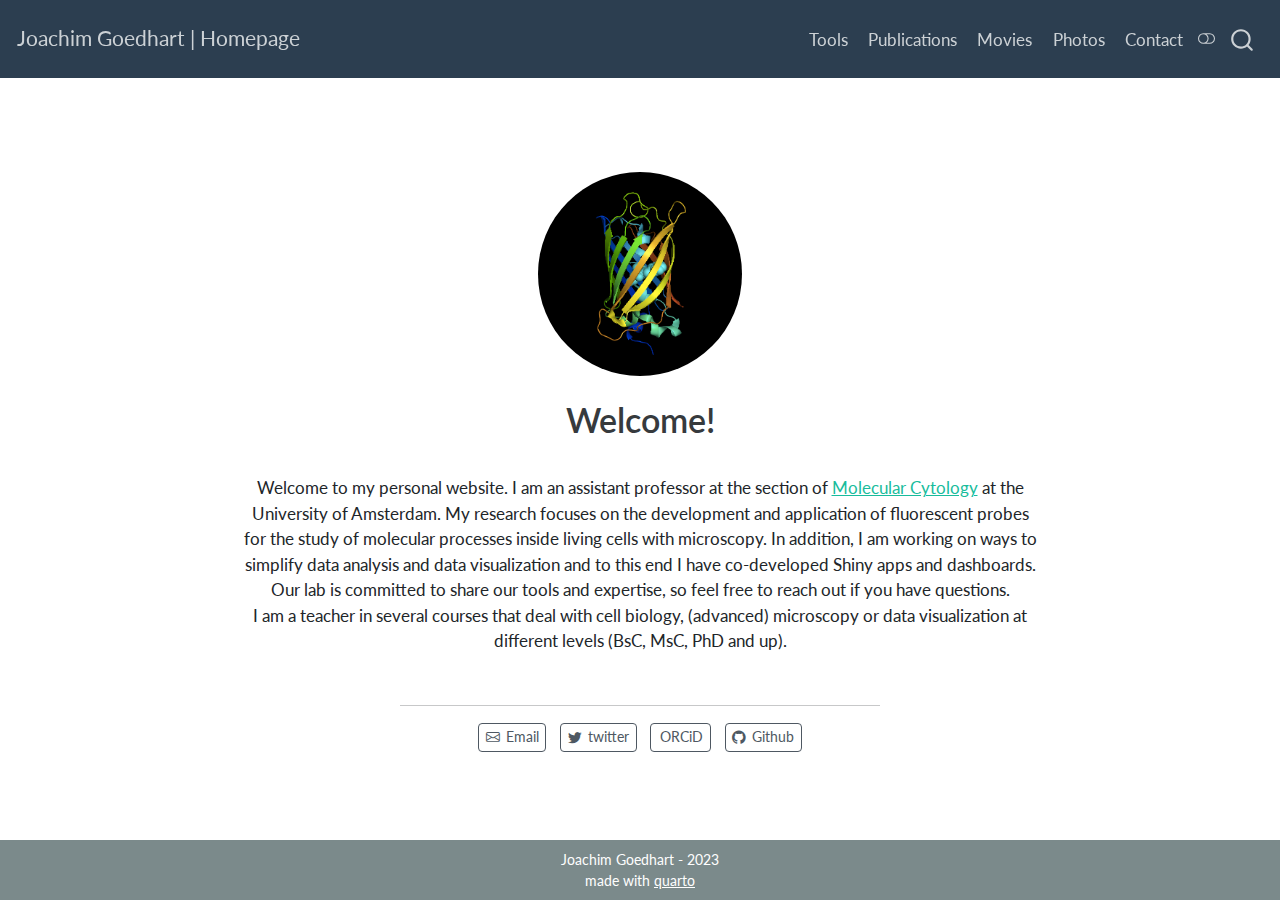
==== docs/index.html @ a5c911e8 "initial commit" ====
<!DOCTYPE html>
<html xmlns="http://www.w3.org/1999/xhtml" lang="en" xml:lang="en"><head>

<meta charset="utf-8">
<meta name="generator" content="quarto-1.3.353">

<meta name="viewport" content="width=device-width, initial-scale=1.0, user-scalable=yes">


<title>Joachim Goedhart | Homepage - Welcome!</title>
<style>
code{white-space: pre-wrap;}
span.smallcaps{font-variant: small-caps;}
div.columns{display: flex; gap: min(4vw, 1.5em);}
div.column{flex: auto; overflow-x: auto;}
div.hanging-indent{margin-left: 1.5em; text-indent: -1.5em;}
ul.task-list{list-style: none;}
ul.task-list li input[type="checkbox"] {
  width: 0.8em;
  margin: 0 0.8em 0.2em -1em; /* quarto-specific, see https://github.com/quarto-dev/quarto-cli/issues/4556 */ 
  vertical-align: middle;
}
</style>


<script src="site_libs/quarto-nav/quarto-nav.js"></script>
<script src="site_libs/quarto-nav/headroom.min.js"></script>
<script src="site_libs/clipboard/clipboard.min.js"></script>
<script src="site_libs/quarto-search/autocomplete.umd.js"></script>
<script src="site_libs/quarto-search/fuse.min.js"></script>
<script src="site_libs/quarto-search/quarto-search.js"></script>
<meta name="quarto:offset" content="./">
<script src="site_libs/quarto-html/quarto.js"></script>
<script src="site_libs/quarto-html/popper.min.js"></script>
<script src="site_libs/quarto-html/tippy.umd.min.js"></script>
<link href="site_libs/quarto-html/tippy.css" rel="stylesheet">
<link href="site_libs/quarto-html/quarto-syntax-highlighting.css" rel="stylesheet" class="quarto-color-scheme" id="quarto-text-highlighting-styles">
<link href="site_libs/quarto-html/quarto-syntax-highlighting-dark.css" rel="prefetch" class="quarto-color-scheme quarto-color-alternate" id="quarto-text-highlighting-styles">
<script src="site_libs/bootstrap/bootstrap.min.js"></script>
<link href="site_libs/bootstrap/bootstrap-icons.css" rel="stylesheet">
<link href="site_libs/bootstrap/bootstrap.min.css" rel="stylesheet" class="quarto-color-scheme" id="quarto-bootstrap" data-mode="light">
<link href="site_libs/bootstrap/bootstrap-dark.min.css" rel="prefetch" class="quarto-color-scheme quarto-color-alternate" id="quarto-bootstrap" data-mode="dark">
<script id="quarto-search-options" type="application/json">{
  "location": "navbar",
  "copy-button": false,
  "collapse-after": 3,
  "panel-placement": "end",
  "type": "overlay",
  "limit": 20,
  "language": {
    "search-no-results-text": "No results",
    "search-matching-documents-text": "matching documents",
    "search-copy-link-title": "Copy link to search",
    "search-hide-matches-text": "Hide additional matches",
    "search-more-match-text": "more match in this document",
    "search-more-matches-text": "more matches in this document",
    "search-clear-button-title": "Clear",
    "search-detached-cancel-button-title": "Cancel",
    "search-submit-button-title": "Submit"
  }
}</script>


<meta name="twitter:title" content="Joachim Goedhart | Homepage - Welcome!">
<meta name="twitter:description" content="">
<meta name="twitter:image" content="mTq2-Chainbows.png">
<meta name="twitter:creator" content="@joachimgoedhart">
<meta name="twitter:site" content="@joachimgoedhart">
<meta name="twitter:card" content="summary_large_image">
</head>

<body class="nav-fixed fullcontent">

<div id="quarto-search-results"></div>
  <header id="quarto-header" class="headroom fixed-top">
    <nav class="navbar navbar-expand-lg navbar-dark ">
      <div class="navbar-container container-fluid">
      <div class="navbar-brand-container">
    <a class="navbar-brand" href="./index.html">
    <span class="navbar-title">Joachim Goedhart | Homepage</span>
    </a>
  </div>
            <div id="quarto-search" class="" title="Search"></div>
          <button class="navbar-toggler" type="button" data-bs-toggle="collapse" data-bs-target="#navbarCollapse" aria-controls="navbarCollapse" aria-expanded="false" aria-label="Toggle navigation" onclick="if (window.quartoToggleHeadroom) { window.quartoToggleHeadroom(); }">
  <span class="navbar-toggler-icon"></span>
</button>
          <div class="collapse navbar-collapse" id="navbarCollapse">
            <ul class="navbar-nav navbar-nav-scroll ms-auto">
  <li class="nav-item">
    <a class="nav-link" href="./tools.html" rel="" target="">
 <span class="menu-text">Tools</span></a>
  </li>  
  <li class="nav-item">
    <a class="nav-link" href="./publications.html" rel="" target="">
 <span class="menu-text">Publications</span></a>
  </li>  
  <li class="nav-item">
    <a class="nav-link" href="./movies.html" rel="" target="">
 <span class="menu-text">Movies</span></a>
  </li>  
  <li class="nav-item">
    <a class="nav-link" href="./photos.html" rel="" target="">
 <span class="menu-text">Photos</span></a>
  </li>  
  <li class="nav-item">
    <a class="nav-link" href="./contact.html" rel="" target="">
 <span class="menu-text">Contact</span></a>
  </li>  
</ul>
            <div class="quarto-navbar-tools">
  <a href="" class="quarto-color-scheme-toggle quarto-navigation-tool  px-1" onclick="window.quartoToggleColorScheme(); return false;" title="Toggle dark mode"><i class="bi"></i></a>
</div>
          </div> <!-- /navcollapse -->
      </div> <!-- /container-fluid -->
    </nav>
</header>
<!-- content -->
<div id="quarto-content" class="quarto-container page-columns page-rows-contents page-layout-article page-navbar">
<!-- sidebar -->
<!-- margin-sidebar -->
    
<!-- main -->
<div class="quarto-about-jolla">
  <img src="mTq2-Chainbows.png" class="about-image
  round " style="height: 12em; width: 12em;">
 <header id="title-block-header" class="quarto-title-block default">
<div class="quarto-title">
<h1 class="title">Welcome!</h1>
</div>
<div class="quarto-title-meta">
  </div>
</header><main class="content" id="quarto-document-content">
<p>Welcome to my personal website. I am an assistant professor at the section of <a href="http://www.molcyto.nl/">Molecular Cytology</a> at the University of Amsterdam. My research focuses on the development and application of fluorescent probes for the study of molecular processes inside living cells with microscopy. In addition, I am working on ways to simplify data analysis and data visualization and to this end I have co-developed Shiny apps and dashboards. Our lab is committed to share our tools and expertise, so feel free to reach out if you have questions. <br> I am a teacher in several courses that deal with cell biology, (advanced) microscopy or data visualization at different levels (BsC, MsC, PhD and up).</p>


</main> 
  <hr class="about-sep">
   <div class="about-links">
  <a href="mailto:j.goedhart@uva.nl" class="about-link" rel="" target="">
    <i class="bi bi-envelope"></i>
     <span class="about-link-text">Email</span>
  </a>
  <a href="https://www.twitter.com/joachimgoedhart" class="about-link" rel="" target="">
    <i class="bi bi-twitter"></i>
     <span class="about-link-text">twitter</span>
  </a>
  <a href="/orcid.org/0000-0002-0630-3825" class="about-link" rel="" target="">
    <i class="bi bi-orcid"></i>
     <span class="about-link-text">ORCiD</span>
  </a>
  <a href="https://github.com/JoachimGoedhart" class="about-link" rel="" target="">
    <i class="bi bi-github"></i>
     <span class="about-link-text">Github</span>
  </a>
</div>
</div>
 <!-- /main -->
<script id="quarto-html-after-body" type="application/javascript">
window.document.addEventListener("DOMContentLoaded", function (event) {
  const toggleBodyColorMode = (bsSheetEl) => {
    const mode = bsSheetEl.getAttribute("data-mode");
    const bodyEl = window.document.querySelector("body");
    if (mode === "dark") {
      bodyEl.classList.add("quarto-dark");
      bodyEl.classList.remove("quarto-light");
    } else {
      bodyEl.classList.add("quarto-light");
      bodyEl.classList.remove("quarto-dark");
    }
  }
  const toggleBodyColorPrimary = () => {
    const bsSheetEl = window.document.querySelector("link#quarto-bootstrap");
    if (bsSheetEl) {
      toggleBodyColorMode(bsSheetEl);
    }
  }
  toggleBodyColorPrimary();  
  const disableStylesheet = (stylesheets) => {
    for (let i=0; i < stylesheets.length; i++) {
      const stylesheet = stylesheets[i];
      stylesheet.rel = 'prefetch';
    }
  }
  const enableStylesheet = (stylesheets) => {
    for (let i=0; i < stylesheets.length; i++) {
      const stylesheet = stylesheets[i];
      stylesheet.rel = 'stylesheet';
    }
  }
  const manageTransitions = (selector, allowTransitions) => {
    const els = window.document.querySelectorAll(selector);
    for (let i=0; i < els.length; i++) {
      const el = els[i];
      if (allowTransitions) {
        el.classList.remove('notransition');
      } else {
        el.classList.add('notransition');
      }
    }
  }
  const toggleColorMode = (alternate) => {
    // Switch the stylesheets
    const alternateStylesheets = window.document.querySelectorAll('link.quarto-color-scheme.quarto-color-alternate');
    manageTransitions('#quarto-margin-sidebar .nav-link', false);
    if (alternate) {
      enableStylesheet(alternateStylesheets);
      for (const sheetNode of alternateStylesheets) {
        if (sheetNode.id === "quarto-bootstrap") {
          toggleBodyColorMode(sheetNode);
        }
      }
    } else {
      disableStylesheet(alternateStylesheets);
      toggleBodyColorPrimary();
    }
    manageTransitions('#quarto-margin-sidebar .nav-link', true);
    // Switch the toggles
    const toggles = window.document.querySelectorAll('.quarto-color-scheme-toggle');
    for (let i=0; i < toggles.length; i++) {
      const toggle = toggles[i];
      if (toggle) {
        if (alternate) {
          toggle.classList.add("alternate");     
        } else {
          toggle.classList.remove("alternate");
        }
      }
    }
    // Hack to workaround the fact that safari doesn't
    // properly recolor the scrollbar when toggling (#1455)
    if (navigator.userAgent.indexOf('Safari') > 0 && navigator.userAgent.indexOf('Chrome') == -1) {
      manageTransitions("body", false);
      window.scrollTo(0, 1);
      setTimeout(() => {
        window.scrollTo(0, 0);
        manageTransitions("body", true);
      }, 40);  
    }
  }
  const isFileUrl = () => { 
    return window.location.protocol === 'file:';
  }
  const hasAlternateSentinel = () => {  
    let styleSentinel = getColorSchemeSentinel();
    if (styleSentinel !== null) {
      return styleSentinel === "alternate";
    } else {
      return false;
    }
  }
  const setStyleSentinel = (alternate) => {
    const value = alternate ? "alternate" : "default";
    if (!isFileUrl()) {
      window.localStorage.setItem("quarto-color-scheme", value);
    } else {
      localAlternateSentinel = value;
    }
  }
  const getColorSchemeSentinel = () => {
    if (!isFileUrl()) {
      const storageValue = window.localStorage.getItem("quarto-color-scheme");
      return storageValue != null ? storageValue : localAlternateSentinel;
    } else {
      return localAlternateSentinel;
    }
  }
  let localAlternateSentinel = 'default';
  // Dark / light mode switch
  window.quartoToggleColorScheme = () => {
    // Read the current dark / light value 
    let toAlternate = !hasAlternateSentinel();
    toggleColorMode(toAlternate);
    setStyleSentinel(toAlternate);
  };
  // Ensure there is a toggle, if there isn't float one in the top right
  if (window.document.querySelector('.quarto-color-scheme-toggle') === null) {
    const a = window.document.createElement('a');
    a.classList.add('top-right');
    a.classList.add('quarto-color-scheme-toggle');
    a.href = "";
    a.onclick = function() { try { window.quartoToggleColorScheme(); } catch {} return false; };
    const i = window.document.createElement("i");
    i.classList.add('bi');
    a.appendChild(i);
    window.document.body.appendChild(a);
  }
  // Switch to dark mode if need be
  if (hasAlternateSentinel()) {
    toggleColorMode(true);
  } else {
    toggleColorMode(false);
  }
  const isCodeAnnotation = (el) => {
    for (const clz of el.classList) {
      if (clz.startsWith('code-annotation-')) {                     
        return true;
      }
    }
    return false;
  }
  const clipboard = new window.ClipboardJS('.code-copy-button', {
    text: function(trigger) {
      const codeEl = trigger.previousElementSibling.cloneNode(true);
      for (const childEl of codeEl.children) {
        if (isCodeAnnotation(childEl)) {
          childEl.remove();
        }
      }
      return codeEl.innerText;
    }
  });
  clipboard.on('success', function(e) {
    // button target
    const button = e.trigger;
    // don't keep focus
    button.blur();
    // flash "checked"
    button.classList.add('code-copy-button-checked');
    var currentTitle = button.getAttribute("title");
    button.setAttribute("title", "Copied!");
    let tooltip;
    if (window.bootstrap) {
      button.setAttribute("data-bs-toggle", "tooltip");
      button.setAttribute("data-bs-placement", "left");
      button.setAttribute("data-bs-title", "Copied!");
      tooltip = new bootstrap.Tooltip(button, 
        { trigger: "manual", 
          customClass: "code-copy-button-tooltip",
          offset: [0, -8]});
      tooltip.show();    
    }
    setTimeout(function() {
      if (tooltip) {
        tooltip.hide();
        button.removeAttribute("data-bs-title");
        button.removeAttribute("data-bs-toggle");
        button.removeAttribute("data-bs-placement");
      }
      button.setAttribute("title", currentTitle);
      button.classList.remove('code-copy-button-checked');
    }, 1000);
    // clear code selection
    e.clearSelection();
  });
  function tippyHover(el, contentFn) {
    const config = {
      allowHTML: true,
      content: contentFn,
      maxWidth: 500,
      delay: 100,
      arrow: false,
      appendTo: function(el) {
          return el.parentElement;
      },
      interactive: true,
      interactiveBorder: 10,
      theme: 'quarto',
      placement: 'bottom-start'
    };
    window.tippy(el, config); 
  }
  const noterefs = window.document.querySelectorAll('a[role="doc-noteref"]');
  for (var i=0; i<noterefs.length; i++) {
    const ref = noterefs[i];
    tippyHover(ref, function() {
      // use id or data attribute instead here
      let href = ref.getAttribute('data-footnote-href') || ref.getAttribute('href');
      try { href = new URL(href).hash; } catch {}
      const id = href.replace(/^#\/?/, "");
      const note = window.document.getElementById(id);
      return note.innerHTML;
    });
  }
      let selectedAnnoteEl;
      const selectorForAnnotation = ( cell, annotation) => {
        let cellAttr = 'data-code-cell="' + cell + '"';
        let lineAttr = 'data-code-annotation="' +  annotation + '"';
        const selector = 'span[' + cellAttr + '][' + lineAttr + ']';
        return selector;
      }
      const selectCodeLines = (annoteEl) => {
        const doc = window.document;
        const targetCell = annoteEl.getAttribute("data-target-cell");
        const targetAnnotation = annoteEl.getAttribute("data-target-annotation");
        const annoteSpan = window.document.querySelector(selectorForAnnotation(targetCell, targetAnnotation));
        const lines = annoteSpan.getAttribute("data-code-lines").split(",");
        const lineIds = lines.map((line) => {
          return targetCell + "-" + line;
        })
        let top = null;
        let height = null;
        let parent = null;
        if (lineIds.length > 0) {
            //compute the position of the single el (top and bottom and make a div)
            const el = window.document.getElementById(lineIds[0]);
            top = el.offsetTop;
            height = el.offsetHeight;
            parent = el.parentElement.parentElement;
          if (lineIds.length > 1) {
            const lastEl = window.document.getElementById(lineIds[lineIds.length - 1]);
            const bottom = lastEl.offsetTop + lastEl.offsetHeight;
            height = bottom - top;
          }
          if (top !== null && height !== null && parent !== null) {
            // cook up a div (if necessary) and position it 
            let div = window.document.getElementById("code-annotation-line-highlight");
            if (div === null) {
              div = window.document.createElement("div");
              div.setAttribute("id", "code-annotation-line-highlight");
              div.style.position = 'absolute';
              parent.appendChild(div);
            }
            div.style.top = top - 2 + "px";
            div.style.height = height + 4 + "px";
            let gutterDiv = window.document.getElementById("code-annotation-line-highlight-gutter");
            if (gutterDiv === null) {
              gutterDiv = window.document.createElement("div");
              gutterDiv.setAttribute("id", "code-annotation-line-highlight-gutter");
              gutterDiv.style.position = 'absolute';
              const codeCell = window.document.getElementById(targetCell);
              const gutter = codeCell.querySelector('.code-annotation-gutter');
              gutter.appendChild(gutterDiv);
            }
            gutterDiv.style.top = top - 2 + "px";
            gutterDiv.style.height = height + 4 + "px";
          }
          selectedAnnoteEl = annoteEl;
        }
      };
      const unselectCodeLines = () => {
        const elementsIds = ["code-annotation-line-highlight", "code-annotation-line-highlight-gutter"];
        elementsIds.forEach((elId) => {
          const div = window.document.getElementById(elId);
          if (div) {
            div.remove();
          }
        });
        selectedAnnoteEl = undefined;
      };
      // Attach click handler to the DT
      const annoteDls = window.document.querySelectorAll('dt[data-target-cell]');
      for (const annoteDlNode of annoteDls) {
        annoteDlNode.addEventListener('click', (event) => {
          const clickedEl = event.target;
          if (clickedEl !== selectedAnnoteEl) {
            unselectCodeLines();
            const activeEl = window.document.querySelector('dt[data-target-cell].code-annotation-active');
            if (activeEl) {
              activeEl.classList.remove('code-annotation-active');
            }
            selectCodeLines(clickedEl);
            clickedEl.classList.add('code-annotation-active');
          } else {
            // Unselect the line
            unselectCodeLines();
            clickedEl.classList.remove('code-annotation-active');
          }
        });
      }
  const findCites = (el) => {
    const parentEl = el.parentElement;
    if (parentEl) {
      const cites = parentEl.dataset.cites;
      if (cites) {
        return {
          el,
          cites: cites.split(' ')
        };
      } else {
        return findCites(el.parentElement)
      }
    } else {
      return undefined;
    }
  };
  var bibliorefs = window.document.querySelectorAll('a[role="doc-biblioref"]');
  for (var i=0; i<bibliorefs.length; i++) {
    const ref = bibliorefs[i];
    const citeInfo = findCites(ref);
    if (citeInfo) {
      tippyHover(citeInfo.el, function() {
        var popup = window.document.createElement('div');
        citeInfo.cites.forEach(function(cite) {
          var citeDiv = window.document.createElement('div');
          citeDiv.classList.add('hanging-indent');
          citeDiv.classList.add('csl-entry');
          var biblioDiv = window.document.getElementById('ref-' + cite);
          if (biblioDiv) {
            citeDiv.innerHTML = biblioDiv.innerHTML;
          }
          popup.appendChild(citeDiv);
        });
        return popup.innerHTML;
      });
    }
  }
});
</script>
</div> <!-- /content -->
<footer class="footer">
  <div class="nav-footer">
    <div class="nav-footer-left">
      &nbsp;
    </div>   
    <div class="nav-footer-center">Joachim Goedhart - 2023<br>made with <a href="https://quarto.org">quarto</a></div>
    <div class="nav-footer-right">
      &nbsp;
    </div>
  </div>
</footer>



</body></html>
---- docs/site_libs/quarto-html/tippy.css ----
.tippy-box[data-animation=fade][data-state=hidden]{opacity:0}[data-tippy-root]{max-width:calc(100vw - 10px)}.tippy-box{position:relative;background-color:#333;color:#fff;border-radius:4px;font-size:14px;line-height:1.4;white-space:normal;outline:0;transition-property:transform,visibility,opacity}.tippy-box[data-placement^=top]>.tippy-arrow{bottom:0}.tippy-box[data-placement^=top]>.tippy-arrow:before{bottom:-7px;left:0;border-width:8px 8px 0;border-top-color:initial;transform-origin:center top}.tippy-box[data-placement^=bottom]>.tippy-arrow{top:0}.tippy-box[data-placement^=bottom]>.tippy-arrow:before{top:-7px;left:0;border-width:0 8px 8px;border-bottom-color:initial;transform-origin:center bottom}.tippy-box[data-placement^=left]>.tippy-arrow{right:0}.tippy-box[data-placement^=left]>.tippy-arrow:before{border-width:8px 0 8px 8px;border-left-color:initial;right:-7px;transform-origin:center left}.tippy-box[data-placement^=right]>.tippy-arrow{left:0}.tippy-box[data-placement^=right]>.tippy-arrow:before{left:-7px;border-width:8px 8px 8px 0;border-right-color:initial;transform-origin:center right}.tippy-box[data-inertia][data-state=visible]{transition-timing-function:cubic-bezier(.54,1.5,.38,1.11)}.tippy-arrow{width:16px;height:16px;color:#333}.tippy-arrow:before{content:"";position:absolute;border-color:transparent;border-style:solid}.tippy-content{position:relative;padding:5px 9px;z-index:1}
---- docs/site_libs/quarto-html/quarto-syntax-highlighting.css ----
/* quarto syntax highlight colors */
:root {
  --quarto-hl-ot-color: #003B4F;
  --quarto-hl-at-color: #657422;
  --quarto-hl-ss-color: #20794D;
  --quarto-hl-an-color: #5E5E5E;
  --quarto-hl-fu-color: #4758AB;
  --quarto-hl-st-color: #20794D;
  --quarto-hl-cf-color: #003B4F;
  --quarto-hl-op-color: #5E5E5E;
  --quarto-hl-er-color: #AD0000;
  --quarto-hl-bn-color: #AD0000;
  --quarto-hl-al-color: #AD0000;
  --quarto-hl-va-color: #111111;
  --quarto-hl-bu-color: inherit;
  --quarto-hl-ex-color: inherit;
  --quarto-hl-pp-color: #AD0000;
  --quarto-hl-in-color: #5E5E5E;
  --quarto-hl-vs-color: #20794D;
  --quarto-hl-wa-color: #5E5E5E;
  --quarto-hl-do-color: #5E5E5E;
  --quarto-hl-im-color: #00769E;
  --quarto-hl-ch-color: #20794D;
  --quarto-hl-dt-color: #AD0000;
  --quarto-hl-fl-color: #AD0000;
  --quarto-hl-co-color: #5E5E5E;
  --quarto-hl-cv-color: #5E5E5E;
  --quarto-hl-cn-color: #8f5902;
  --quarto-hl-sc-color: #5E5E5E;
  --quarto-hl-dv-color: #AD0000;
  --quarto-hl-kw-color: #003B4F;
}

/* other quarto variables */
:root {
  --quarto-font-monospace: SFMono-Regular, Menlo, Monaco, Consolas, "Liberation Mono", "Courier New", monospace;
}

pre > code.sourceCode > span {
  color: #003B4F;
}

code span {
  color: #003B4F;
}

code.sourceCode > span {
  color: #003B4F;
}

div.sourceCode,
div.sourceCode pre.sourceCode {
  color: #003B4F;
}

code span.ot {
  color: #003B4F;
  font-style: inherit;
}

code span.at {
  color: #657422;
  font-style: inherit;
}

code span.ss {
  color: #20794D;
  font-style: inherit;
}

code span.an {
  color: #5E5E5E;
  font-style: inherit;
}

code span.fu {
  color: #4758AB;
  font-style: inherit;
}

code span.st {
  color: #20794D;
  font-style: inherit;
}

code span.cf {
  color: #003B4F;
  font-style: inherit;
}

code span.op {
  color: #5E5E5E;
  font-style: inherit;
}

code span.er {
  color: #AD0000;
  font-style: inherit;
}

code span.bn {
  color: #AD0000;
  font-style: inherit;
}

code span.al {
  color: #AD0000;
  font-style: inherit;
}

code span.va {
  color: #111111;
  font-style: inherit;
}

code span.bu {
  font-style: inherit;
}

code span.ex {
  font-style: inherit;
}

code span.pp {
  color: #AD0000;
  font-style: inherit;
}

code span.in {
  color: #5E5E5E;
  font-style: inherit;
}

code span.vs {
  color: #20794D;
  font-style: inherit;
}

code span.wa {
  color: #5E5E5E;
  font-style: italic;
}

code span.do {
  color: #5E5E5E;
  font-style: italic;
}

code span.im {
  color: #00769E;
  font-style: inherit;
}

code span.ch {
  color: #20794D;
  font-style: inherit;
}

code span.dt {
  color: #AD0000;
  font-style: inherit;
}

code span.fl {
  color: #AD0000;
  font-style: inherit;
}

code span.co {
  color: #5E5E5E;
  font-style: inherit;
}

code span.cv {
  color: #5E5E5E;
  font-style: italic;
}

code span.cn {
  color: #8f5902;
  font-style: inherit;
}

code span.sc {
  color: #5E5E5E;
  font-style: inherit;
}

code span.dv {
  color: #AD0000;
  font-style: inherit;
}

code span.kw {
  color: #003B4F;
  font-style: inherit;
}

.prevent-inlining {
  content: "</";
}

/*# sourceMappingURL=debc5d5d77c3f9108843748ff7464032.css.map */
---- docs/site_libs/quarto-html/quarto-syntax-highlighting-dark.css ----
/* quarto syntax highlight colors */
:root {
  --quarto-hl-al-color: #f07178;
  --quarto-hl-an-color: #d4d0ab;
  --quarto-hl-at-color: #00e0e0;
  --quarto-hl-bn-color: #d4d0ab;
  --quarto-hl-bu-color: #abe338;
  --quarto-hl-ch-color: #abe338;
  --quarto-hl-co-color: #f8f8f2;
  --quarto-hl-cv-color: #ffd700;
  --quarto-hl-cn-color: #ffd700;
  --quarto-hl-cf-color: #ffa07a;
  --quarto-hl-dt-color: #ffa07a;
  --quarto-hl-dv-color: #d4d0ab;
  --quarto-hl-do-color: #f8f8f2;
  --quarto-hl-er-color: #f07178;
  --quarto-hl-ex-color: #00e0e0;
  --quarto-hl-fl-color: #d4d0ab;
  --quarto-hl-fu-color: #ffa07a;
  --quarto-hl-im-color: #abe338;
  --quarto-hl-in-color: #d4d0ab;
  --quarto-hl-kw-color: #ffa07a;
  --quarto-hl-op-color: #ffa07a;
  --quarto-hl-ot-color: #00e0e0;
  --quarto-hl-pp-color: #dcc6e0;
  --quarto-hl-re-color: #00e0e0;
  --quarto-hl-sc-color: #abe338;
  --quarto-hl-ss-color: #abe338;
  --quarto-hl-st-color: #abe338;
  --quarto-hl-va-color: #00e0e0;
  --quarto-hl-vs-color: #abe338;
  --quarto-hl-wa-color: #dcc6e0;
}

/* other quarto variables */
:root {
  --quarto-font-monospace: SFMono-Regular, Menlo, Monaco, Consolas, "Liberation Mono", "Courier New", monospace;
}

code span.al {
  background-color: #2a0f15;
  font-weight: bold;
  color: #f07178;
}

code span.an {
  color: #d4d0ab;
}

code span.at {
  color: #00e0e0;
}

code span.bn {
  color: #d4d0ab;
}

code span.bu {
  color: #abe338;
}

code span.ch {
  color: #abe338;
}

code span.co {
  font-style: italic;
  color: #f8f8f2;
}

code span.cv {
  color: #ffd700;
}

code span.cn {
  color: #ffd700;
}

code span.cf {
  font-weight: bold;
  color: #ffa07a;
}

code span.dt {
  color: #ffa07a;
}

code span.dv {
  color: #d4d0ab;
}

code span.do {
  color: #f8f8f2;
}

code span.er {
  color: #f07178;
  text-decoration: underline;
}

code span.ex {
  font-weight: bold;
  color: #00e0e0;
}

code span.fl {
  color: #d4d0ab;
}

code span.fu {
  color: #ffa07a;
}

code span.im {
  color: #abe338;
}

code span.in {
  color: #d4d0ab;
}

code span.kw {
  font-weight: bold;
  color: #ffa07a;
}

pre > code.sourceCode > span {
  color: #f8f8f2;
}

code span {
  color: #f8f8f2;
}

code.sourceCode > span {
  color: #f8f8f2;
}

div.sourceCode,
div.sourceCode pre.sourceCode {
  color: #f8f8f2;
}

code span.op {
  color: #ffa07a;
}

code span.ot {
  color: #00e0e0;
}

code span.pp {
  color: #dcc6e0;
}

code span.re {
  background-color: #f8f8f2;
  color: #00e0e0;
}

code span.sc {
  color: #abe338;
}

code span.ss {
  color: #abe338;
}

code span.st {
  color: #abe338;
}

code span.va {
  color: #00e0e0;
}

code span.vs {
  color: #abe338;
}

code span.wa {
  color: #dcc6e0;
}

.prevent-inlining {
  content: "</";
}

/*# sourceMappingURL=935a306eefa94366c21e1a970dddb765.css.map */
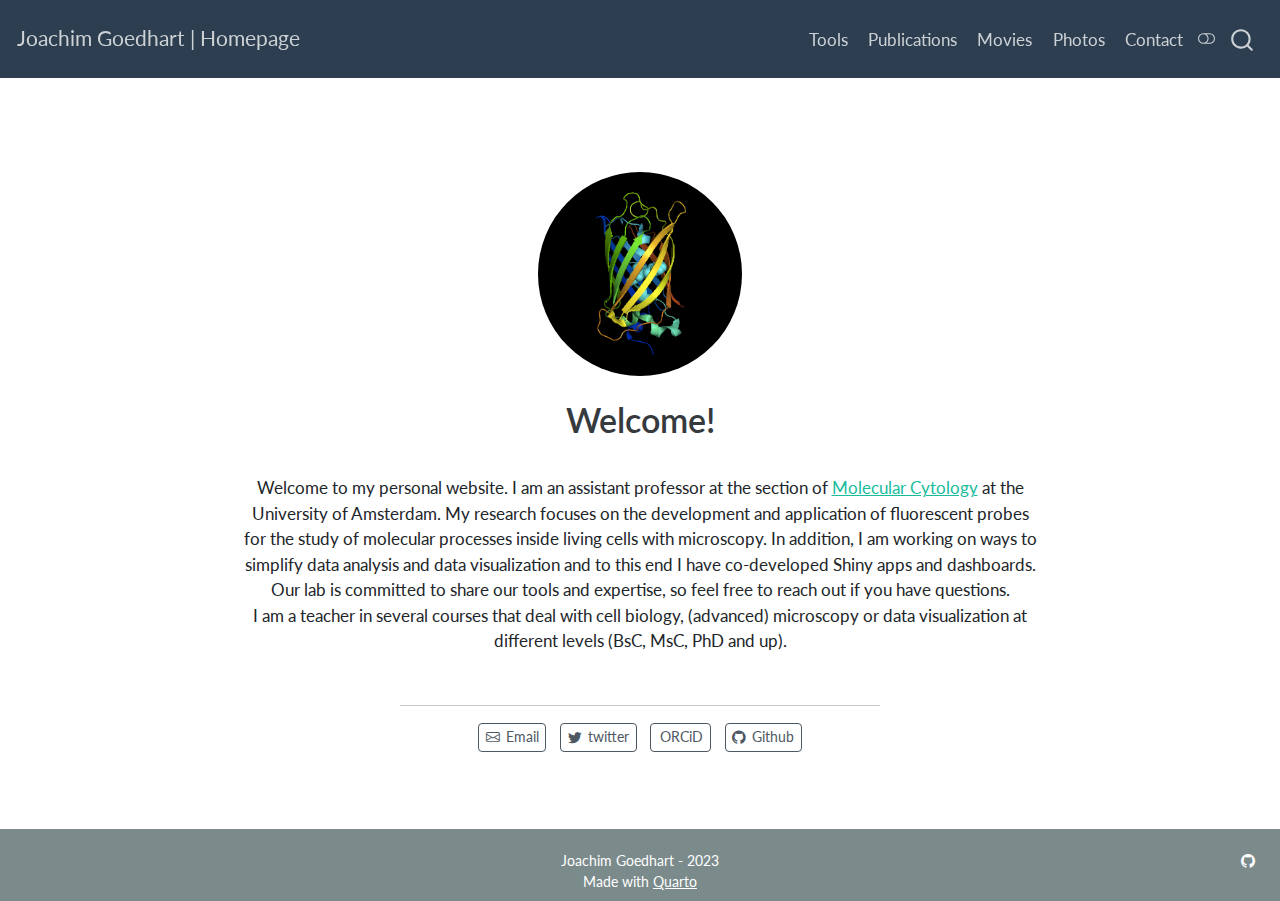
==== commit 5587230a: "added twitter card" ====
--- a/docs/index.html
+++ b/docs/index.html
@@ -30,6 +30,7 @@
 <script src="site_libs/quarto-search/fuse.min.js"></script>
 <script src="site_libs/quarto-search/quarto-search.js"></script>
 <meta name="quarto:offset" content="./">
+<link href="./mTq2-Chainbows.png" rel="icon" type="image/png">
 <script src="site_libs/quarto-html/quarto.js"></script>
 <script src="site_libs/quarto-html/popper.min.js"></script>
 <script src="site_libs/quarto-html/tippy.umd.min.js"></script>
@@ -61,11 +62,19 @@
 }</script>
 
 
+<meta property="og:title" content="Joachim Goedhart | Homepage - Welcome!">
+<meta property="og:description" content="">
+<meta property="og:image" content="https://joachimgoedhart.github.io/mTq2-Chainbows.png">
+<meta property="og:site-name" content="Joachim Goedhart | Homepage">
+<meta property="og:image:height" content="602">
+<meta property="og:image:width" content="561">
 <meta name="twitter:title" content="Joachim Goedhart | Homepage - Welcome!">
 <meta name="twitter:description" content="">
-<meta name="twitter:image" content="mTq2-Chainbows.png">
+<meta name="twitter:image" content="https://joachimgoedhart.github.io/mTq2-Chainbows.png">
 <meta name="twitter:creator" content="@joachimgoedhart">
 <meta name="twitter:site" content="@joachimgoedhart">
+<meta name="twitter:image-height" content="602">
+<meta name="twitter:image-width" content="561">
 <meta name="twitter:card" content="summary_large_image">
 </head>
 
@@ -502,9 +511,16 @@
     <div class="nav-footer-left">
       &nbsp;
     </div>   
-    <div class="nav-footer-center">Joachim Goedhart - 2023<br>made with <a href="https://quarto.org">quarto</a></div>
+    <div class="nav-footer-center">Joachim Goedhart - 2023<br>Made with <a href="https://quarto.org/docs/websites/">Quarto</a></div>
     <div class="nav-footer-right">
-      &nbsp;
+      <ul class="footer-items list-unstyled">
+    <li class="nav-item compact">
+    <a class="nav-link" href="https://github.com/JoachimGoedhart/JoachimGoedhart.github.io">
+      <i class="bi bi-github" role="img">
+</i> 
+    </a>
+  </li>  
+</ul>
     </div>
   </div>
 </footer>
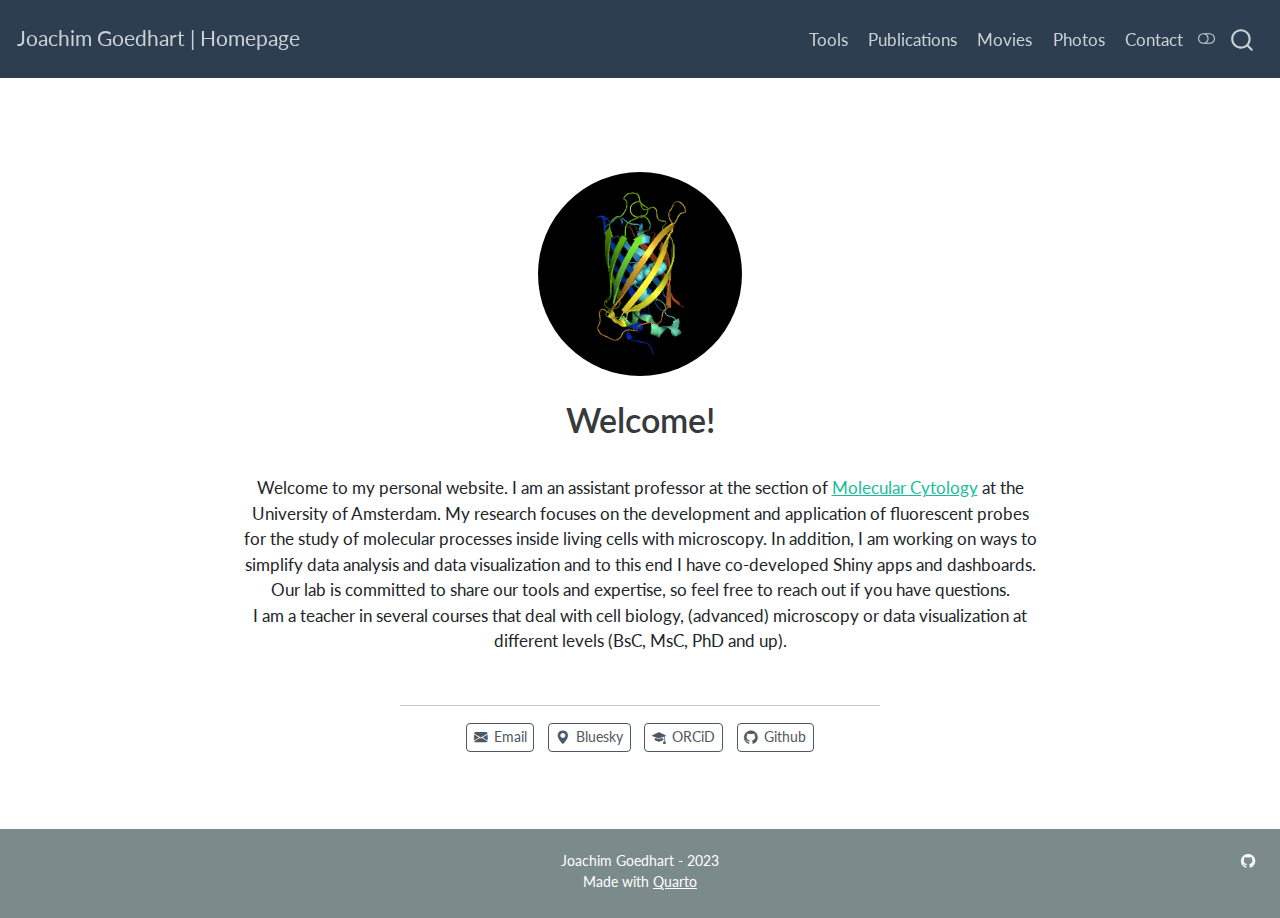
==== commit d25fb3b0: "Added Bluesky address" ====
--- a/docs/index.html
+++ b/docs/index.html
@@ -2,7 +2,7 @@
 <html xmlns="http://www.w3.org/1999/xhtml" lang="en" xml:lang="en"><head>
 
 <meta charset="utf-8">
-<meta name="generator" content="quarto-1.3.353">
+<meta name="generator" content="quarto-1.4.330">
 
 <meta name="viewport" content="width=device-width, initial-scale=1.0, user-scalable=yes">
 
@@ -48,6 +48,11 @@
   "panel-placement": "end",
   "type": "overlay",
   "limit": 20,
+  "keyboard-shortcut": [
+    "f",
+    "/",
+    "s"
+  ],
   "language": {
     "search-no-results-text": "No results",
     "search-matching-documents-text": "matching documents",
@@ -57,7 +62,8 @@
     "search-more-matches-text": "more matches in this document",
     "search-clear-button-title": "Clear",
     "search-detached-cancel-button-title": "Cancel",
-    "search-submit-button-title": "Submit"
+    "search-submit-button-title": "Submit",
+    "search-label": "Search"
   }
 }</script>
 
@@ -65,17 +71,15 @@
 <meta property="og:title" content="Joachim Goedhart | Homepage - Welcome!">
 <meta property="og:description" content="">
 <meta property="og:image" content="https://joachimgoedhart.github.io/mTq2-Chainbows.png">
-<meta property="og:site-name" content="Joachim Goedhart | Homepage">
+<meta property="og:site_name" content="Joachim Goedhart | Homepage">
 <meta property="og:image:height" content="602">
 <meta property="og:image:width" content="561">
-<meta name="twitter:title" content="Joachim Goedhart | Homepage - Welcome!">
-<meta name="twitter:description" content="">
+<meta name="twitter:title" content="Joachim Goedhart | Homepage">
+<meta name="twitter:description" content="Scientist | Teacher | University of Amsterdam | Cells | Molecules | Microscopy | Fluorescence | dataViz | R | shiny">
 <meta name="twitter:image" content="https://joachimgoedhart.github.io/mTq2-Chainbows.png">
-<meta name="twitter:creator" content="@joachimgoedhart">
-<meta name="twitter:site" content="@joachimgoedhart">
+<meta name="twitter:card" content="summary">
 <meta name="twitter:image-height" content="602">
 <meta name="twitter:image-width" content="561">
-<meta name="twitter:card" content="summary_large_image">
 </head>
 
 <body class="nav-fixed fullcontent">
@@ -84,7 +88,7 @@
   <header id="quarto-header" class="headroom fixed-top">
     <nav class="navbar navbar-expand-lg navbar-dark ">
       <div class="navbar-container container-fluid">
-      <div class="navbar-brand-container">
+      <div class="navbar-brand-container mx-auto">
     <a class="navbar-brand" href="./index.html">
     <span class="navbar-title">Joachim Goedhart | Homepage</span>
     </a>
@@ -96,30 +100,30 @@
           <div class="collapse navbar-collapse" id="navbarCollapse">
             <ul class="navbar-nav navbar-nav-scroll ms-auto">
   <li class="nav-item">
-    <a class="nav-link" href="./tools.html" rel="" target="">
- <span class="menu-text">Tools</span></a>
+    <a class="nav-link" href="./tools.html"> 
+<span class="menu-text">Tools</span></a>
   </li>  
   <li class="nav-item">
-    <a class="nav-link" href="./publications.html" rel="" target="">
- <span class="menu-text">Publications</span></a>
+    <a class="nav-link" href="./publications.html"> 
+<span class="menu-text">Publications</span></a>
   </li>  
   <li class="nav-item">
-    <a class="nav-link" href="./movies.html" rel="" target="">
- <span class="menu-text">Movies</span></a>
+    <a class="nav-link" href="./movies.html"> 
+<span class="menu-text">Movies</span></a>
   </li>  
   <li class="nav-item">
-    <a class="nav-link" href="./photos.html" rel="" target="">
- <span class="menu-text">Photos</span></a>
+    <a class="nav-link" href="./photos.html"> 
+<span class="menu-text">Photos</span></a>
   </li>  
   <li class="nav-item">
-    <a class="nav-link" href="./contact.html" rel="" target="">
- <span class="menu-text">Contact</span></a>
+    <a class="nav-link" href="./contact.html"> 
+<span class="menu-text">Contact</span></a>
   </li>  
 </ul>
-            <div class="quarto-navbar-tools">
+          </div> <!-- /navcollapse -->
+          <div class="quarto-navbar-tools">
   <a href="" class="quarto-color-scheme-toggle quarto-navigation-tool  px-1" onclick="window.quartoToggleColorScheme(); return false;" title="Toggle dark mode"><i class="bi"></i></a>
 </div>
-          </div> <!-- /navcollapse -->
       </div> <!-- /container-fluid -->
     </nav>
 </header>
@@ -146,15 +150,15 @@
   <hr class="about-sep">
    <div class="about-links">
   <a href="mailto:j.goedhart@uva.nl" class="about-link" rel="" target="">
-    <i class="bi bi-envelope"></i>
+    <i class="bi bi-envelope-fill"></i>
      <span class="about-link-text">Email</span>
   </a>
-  <a href="https://www.twitter.com/joachimgoedhart" class="about-link" rel="" target="">
-    <i class="bi bi-twitter"></i>
-     <span class="about-link-text">twitter</span>
+  <a href="https://bsky.app/profile/joachimgoedhart.bsky.social" class="about-link" rel="" target="">
+    <i class="bi bi-geo-alt-fill"></i>
+     <span class="about-link-text">Bluesky</span>
   </a>
-  <a href="/orcid.org/0000-0002-0630-3825" class="about-link" rel="" target="">
-    <i class="bi bi-orcid"></i>
+  <a href="https://orcid.org/0000-0002-0630-3825" class="about-link" rel="" target="">
+    <i class="bi bi-mortarboard-fill"></i>
      <span class="about-link-text">ORCiD</span>
   </a>
   <a href="https://github.com/JoachimGoedhart" class="about-link" rel="" target="">
@@ -207,6 +211,33 @@
       }
     }
   }
+  const toggleGiscusIfUsed = (isAlternate, darkModeDefault) => {
+    const baseTheme = document.querySelector('#giscus-base-theme')?.value ?? 'light';
+    const alternateTheme = document.querySelector('#giscus-alt-theme')?.value ?? 'dark';
+    let newTheme = '';
+    if(darkModeDefault) {
+      newTheme = isAlternate ? baseTheme : alternateTheme;
+    } else {
+      newTheme = isAlternate ? alternateTheme : baseTheme;
+    }
+    const changeGiscusTheme = () => {
+      // From: https://github.com/giscus/giscus/issues/336
+      const sendMessage = (message) => {
+        const iframe = document.querySelector('iframe.giscus-frame');
+        if (!iframe) return;
+        iframe.contentWindow.postMessage({ giscus: message }, 'https://giscus.app');
+      }
+      sendMessage({
+        setConfig: {
+          theme: newTheme
+        }
+      });
+    }
+    const isGiscussLoaded = window.document.querySelector('iframe.giscus-frame') !== null;
+    if (isGiscussLoaded) {
+      changeGiscusTheme();
+    }
+  }
   const toggleColorMode = (alternate) => {
     // Switch the stylesheets
     const alternateStylesheets = window.document.querySelectorAll('link.quarto-color-scheme.quarto-color-alternate');
@@ -273,13 +304,15 @@
       return localAlternateSentinel;
     }
   }
-  let localAlternateSentinel = 'default';
+  const darkModeDefault = false;
+  let localAlternateSentinel = darkModeDefault ? 'alternate' : 'default';
   // Dark / light mode switch
   window.quartoToggleColorScheme = () => {
     // Read the current dark / light value 
     let toAlternate = !hasAlternateSentinel();
     toggleColorMode(toAlternate);
     setStyleSentinel(toAlternate);
+    toggleGiscusIfUsed(toAlternate, darkModeDefault);
   };
   // Ensure there is a toggle, if there isn't float one in the top right
   if (window.document.querySelector('.quarto-color-scheme-toggle') === null) {
@@ -351,10 +384,9 @@
     // clear code selection
     e.clearSelection();
   });
-  function tippyHover(el, contentFn) {
+  function tippyHover(el, contentFn, onTriggerFn, onUntriggerFn) {
     const config = {
       allowHTML: true,
-      content: contentFn,
       maxWidth: 500,
       delay: 100,
       arrow: false,
@@ -364,8 +396,17 @@
       interactive: true,
       interactiveBorder: 10,
       theme: 'quarto',
-      placement: 'bottom-start'
+      placement: 'bottom-start',
     };
+    if (contentFn) {
+      config.content = contentFn;
+    }
+    if (onTriggerFn) {
+      config.onTrigger = onTriggerFn;
+    }
+    if (onUntriggerFn) {
+      config.onUntrigger = onUntriggerFn;
+    }
     window.tippy(el, config); 
   }
   const noterefs = window.document.querySelectorAll('a[role="doc-noteref"]');
@@ -378,6 +419,81 @@
       const id = href.replace(/^#\/?/, "");
       const note = window.document.getElementById(id);
       return note.innerHTML;
+    });
+  }
+  const xrefs = window.document.querySelectorAll('a.quarto-xref');
+  const processXRef = (id, note) => {
+    // Strip column container classes
+    const stripColumnClz = (el) => {
+      el.classList.remove("page-full", "page-columns");
+      if (el.children) {
+        for (const child of el.children) {
+          stripColumnClz(child);
+        }
+      }
+    }
+    stripColumnClz(note)
+    if (id.startsWith('sec-')) {
+      // Special case sections, only their first couple elements
+      const container = document.createElement("div");
+      if (note.children && note.children.length > 2) {
+        for (let i = 0; i < 2; i++) {
+          container.appendChild(note.children[i].cloneNode(true));
+        }
+        return container.innerHTML
+      } else {
+        return note.innerHTML;
+      }
+    } else {
+      // Remove any anchor links if they are present
+      const anchorLink = note.querySelector('a.anchorjs-link');
+      if (anchorLink) {
+        anchorLink.remove();
+      }
+      return note.innerHTML;
+    }
+  }
+  for (var i=0; i<xrefs.length; i++) {
+    const xref = xrefs[i];
+    tippyHover(xref, undefined, function(instance) {
+      instance.disable();
+      let url = xref.getAttribute('href');
+      let hash = undefined; 
+      if (url.startsWith('#')) {
+        hash = url;
+      } else {
+        try { hash = new URL(url).hash; } catch {}
+      }
+      if (hash) {
+        const id = hash.replace(/^#\/?/, "");
+        const note = window.document.getElementById(id);
+        if (note !== null) {
+          try {
+            const html = processXRef(id, note.cloneNode(true));
+            instance.setContent(html);
+          } finally {
+            instance.enable();
+            instance.show();
+          }
+        } else {
+          // See if we can fetch this
+          fetch(url.split('#')[0])
+          .then(res => res.text())
+          .then(html => {
+            const parser = new DOMParser();
+            const htmlDoc = parser.parseFromString(html, "text/html");
+            const note = htmlDoc.getElementById(id);
+            if (note !== null) {
+              const html = processXRef(id, note);
+              instance.setContent(html);
+            } 
+          }).finally(() => {
+            instance.enable();
+            instance.show();
+          });
+        }
+      }
+    }, function(instance) {
     });
   }
       let selectedAnnoteEl;
@@ -421,6 +537,7 @@
             }
             div.style.top = top - 2 + "px";
             div.style.height = height + 4 + "px";
+            div.style.left = 0;
             let gutterDiv = window.document.getElementById("code-annotation-line-highlight-gutter");
             if (gutterDiv === null) {
               gutterDiv = window.document.createElement("div");
@@ -446,6 +563,33 @@
         });
         selectedAnnoteEl = undefined;
       };
+        // Handle positioning of the toggle
+    window.addEventListener(
+      "resize",
+      throttle(() => {
+        console.log("RESIZE");
+        elRect = undefined;
+        if (selectedAnnoteEl) {
+          selectCodeLines(selectedAnnoteEl);
+        }
+      }, 10)
+    );
+    function throttle(fn, ms) {
+    let throttle = false;
+    let timer;
+      return (...args) => {
+        if(!throttle) { // first call gets through
+            fn.apply(this, args);
+            throttle = true;
+        } else { // all the others get throttled
+            if(timer) clearTimeout(timer); // cancel #2
+            timer = setTimeout(() => {
+              fn.apply(this, args);
+              timer = throttle = false;
+            }, ms);
+        }
+      };
+    }
       // Attach click handler to the DT
       const annoteDls = window.document.querySelectorAll('dt[data-target-cell]');
       for (const annoteDlNode of annoteDls) {
@@ -511,7 +655,9 @@
     <div class="nav-footer-left">
       &nbsp;
     </div>   
-    <div class="nav-footer-center">Joachim Goedhart - 2023<br>Made with <a href="https://quarto.org/docs/websites/">Quarto</a></div>
+    <div class="nav-footer-center">
+<p>Joachim Goedhart - 2023<br>Made with <a href="https://quarto.org/docs/websites/">Quarto</a></p>
+</div>
     <div class="nav-footer-right">
       <ul class="footer-items list-unstyled">
     <li class="nav-item compact">
@@ -527,4 +673,5 @@
 
 
 
+
 </body></html>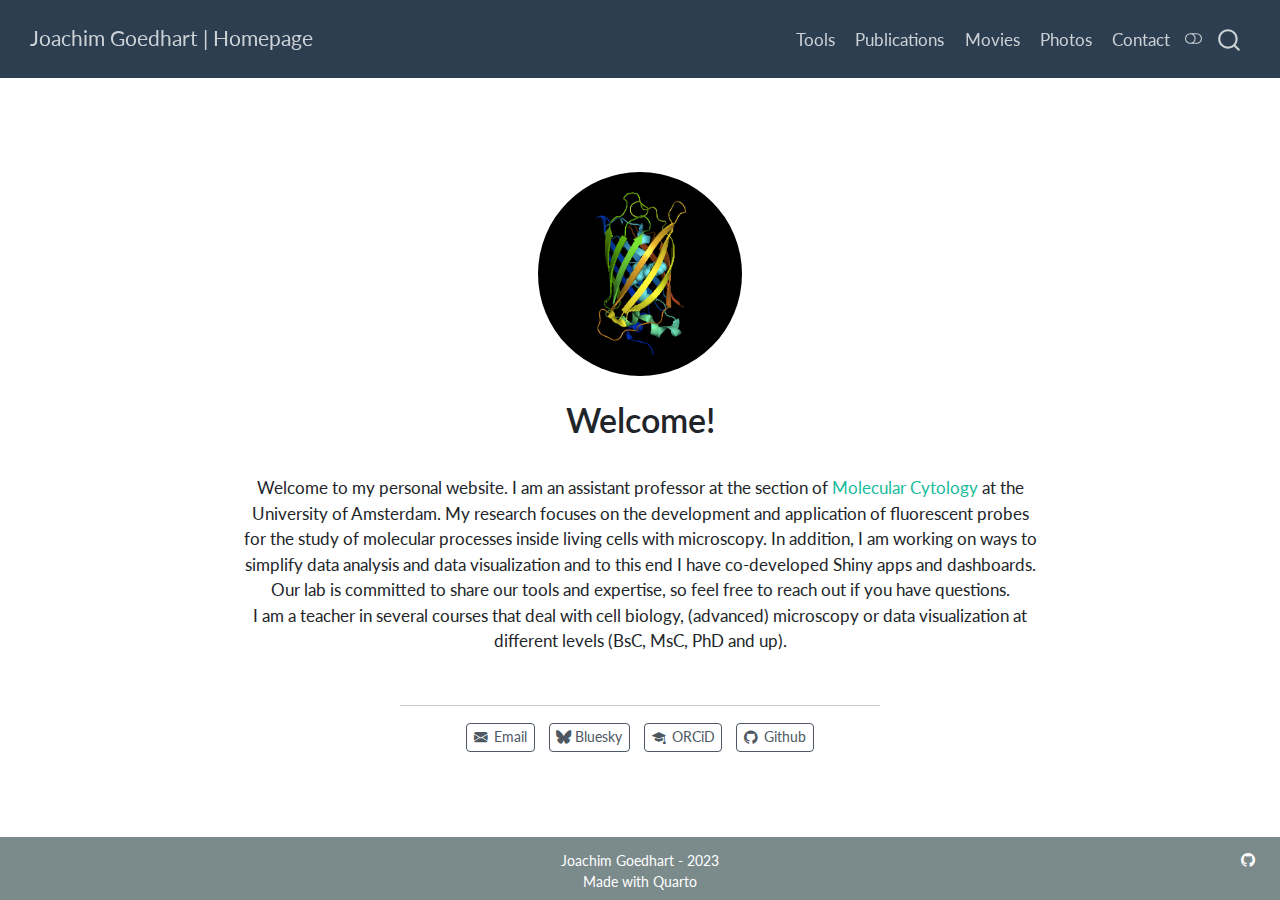
==== commit d913074f: "Added bluesky icon" ====
--- a/docs/index.html
+++ b/docs/index.html
@@ -2,12 +2,12 @@
 <html xmlns="http://www.w3.org/1999/xhtml" lang="en" xml:lang="en"><head>
 
 <meta charset="utf-8">
-<meta name="generator" content="quarto-1.4.330">
+<meta name="generator" content="quarto-1.6.37">
 
 <meta name="viewport" content="width=device-width, initial-scale=1.0, user-scalable=yes">
 
 
-<title>Joachim Goedhart | Homepage - Welcome!</title>
+<title>Welcome! – Joachim Goedhart | Homepage</title>
 <style>
 code{white-space: pre-wrap;}
 span.smallcaps{font-variant: small-caps;}
@@ -35,24 +35,27 @@
 <script src="site_libs/quarto-html/popper.min.js"></script>
 <script src="site_libs/quarto-html/tippy.umd.min.js"></script>
 <link href="site_libs/quarto-html/tippy.css" rel="stylesheet">
-<link href="site_libs/quarto-html/quarto-syntax-highlighting.css" rel="stylesheet" class="quarto-color-scheme" id="quarto-text-highlighting-styles">
-<link href="site_libs/quarto-html/quarto-syntax-highlighting-dark.css" rel="prefetch" class="quarto-color-scheme quarto-color-alternate" id="quarto-text-highlighting-styles">
+<link href="site_libs/quarto-html/quarto-syntax-highlighting-29e2c20b02301cfff04dc8050bf30c7e.css" rel="stylesheet" class="quarto-color-scheme" id="quarto-text-highlighting-styles">
+<link href="site_libs/quarto-html/quarto-syntax-highlighting-dark-43df0d6f53b733b42d37fa7808e17715.css" rel="prefetch" class="quarto-color-scheme quarto-color-alternate" id="quarto-text-highlighting-styles">
 <script src="site_libs/bootstrap/bootstrap.min.js"></script>
 <link href="site_libs/bootstrap/bootstrap-icons.css" rel="stylesheet">
-<link href="site_libs/bootstrap/bootstrap.min.css" rel="stylesheet" class="quarto-color-scheme" id="quarto-bootstrap" data-mode="light">
-<link href="site_libs/bootstrap/bootstrap-dark.min.css" rel="prefetch" class="quarto-color-scheme quarto-color-alternate" id="quarto-bootstrap" data-mode="dark">
+<link href="site_libs/bootstrap/bootstrap-b88338a79d91021c3442250636a60fbc.min.css" rel="stylesheet" append-hash="true" class="quarto-color-scheme" id="quarto-bootstrap" data-mode="light">
+<link href="site_libs/bootstrap/bootstrap-dark-94f41c934a4c13628334c8279be4228b.min.css" rel="prefetch" append-hash="true" class="quarto-color-scheme quarto-color-alternate" id="quarto-bootstrap" data-mode="dark">
+<link href="site_libs/quarto-contrib/fontawesome6-1.2.0/all.min.css" rel="stylesheet">
+<link href="site_libs/quarto-contrib/fontawesome6-1.2.0/latex-fontsize.css" rel="stylesheet">
 <script id="quarto-search-options" type="application/json">{
   "location": "navbar",
   "copy-button": false,
   "collapse-after": 3,
   "panel-placement": "end",
   "type": "overlay",
-  "limit": 20,
+  "limit": 50,
   "keyboard-shortcut": [
     "f",
     "/",
     "s"
   ],
+  "show-item-context": false,
   "language": {
     "search-no-results-text": "No results",
     "search-matching-documents-text": "matching documents",
@@ -61,6 +64,7 @@
     "search-more-match-text": "more match in this document",
     "search-more-matches-text": "more matches in this document",
     "search-clear-button-title": "Clear",
+    "search-text-placeholder": "",
     "search-detached-cancel-button-title": "Cancel",
     "search-submit-button-title": "Submit",
     "search-label": "Search"
@@ -68,7 +72,7 @@
 }</script>
 
 
-<meta property="og:title" content="Joachim Goedhart | Homepage - Welcome!">
+<meta property="og:title" content="Welcome! – Joachim Goedhart | Homepage">
 <meta property="og:description" content="">
 <meta property="og:image" content="https://joachimgoedhart.github.io/mTq2-Chainbows.png">
 <meta property="og:site_name" content="Joachim Goedhart | Homepage">
@@ -86,7 +90,7 @@
 
 <div id="quarto-search-results"></div>
   <header id="quarto-header" class="headroom fixed-top">
-    <nav class="navbar navbar-expand-lg navbar-dark ">
+    <nav class="navbar navbar-expand-lg " data-bs-theme="dark">
       <div class="navbar-container container-fluid">
       <div class="navbar-brand-container mx-auto">
     <a class="navbar-brand" href="./index.html">
@@ -94,7 +98,7 @@
     </a>
   </div>
             <div id="quarto-search" class="" title="Search"></div>
-          <button class="navbar-toggler" type="button" data-bs-toggle="collapse" data-bs-target="#navbarCollapse" aria-controls="navbarCollapse" aria-expanded="false" aria-label="Toggle navigation" onclick="if (window.quartoToggleHeadroom) { window.quartoToggleHeadroom(); }">
+          <button class="navbar-toggler" type="button" data-bs-toggle="collapse" data-bs-target="#navbarCollapse" aria-controls="navbarCollapse" role="menu" aria-expanded="false" aria-label="Toggle navigation" onclick="if (window.quartoToggleHeadroom) { window.quartoToggleHeadroom(); }">
   <span class="navbar-toggler-icon"></span>
 </button>
           <div class="collapse navbar-collapse" id="navbarCollapse">
@@ -121,7 +125,7 @@
   </li>  
 </ul>
           </div> <!-- /navcollapse -->
-          <div class="quarto-navbar-tools">
+            <div class="quarto-navbar-tools">
   <a href="" class="quarto-color-scheme-toggle quarto-navigation-tool  px-1" onclick="window.quartoToggleColorScheme(); return false;" title="Toggle dark mode"><i class="bi"></i></a>
 </div>
       </div> <!-- /container-fluid -->
@@ -154,8 +158,7 @@
      <span class="about-link-text">Email</span>
   </a>
   <a href="https://bsky.app/profile/joachimgoedhart.bsky.social" class="about-link" rel="" target="">
-    <i class="bi bi-geo-alt-fill"></i>
-     <span class="about-link-text">Bluesky</span>
+     <span class="about-link-text"><i class="fa-brands fa-bluesky" aria-label="bluesky"></i> Bluesky</span>
   </a>
   <a href="https://orcid.org/0000-0002-0630-3825" class="about-link" rel="" target="">
     <i class="bi bi-mortarboard-fill"></i>
@@ -340,18 +343,7 @@
     }
     return false;
   }
-  const clipboard = new window.ClipboardJS('.code-copy-button', {
-    text: function(trigger) {
-      const codeEl = trigger.previousElementSibling.cloneNode(true);
-      for (const childEl of codeEl.children) {
-        if (isCodeAnnotation(childEl)) {
-          childEl.remove();
-        }
-      }
-      return codeEl.innerText;
-    }
-  });
-  clipboard.on('success', function(e) {
+  const onCopySuccess = function(e) {
     // button target
     const button = e.trigger;
     // don't keep focus
@@ -383,7 +375,45 @@
     }, 1000);
     // clear code selection
     e.clearSelection();
+  }
+  const getTextToCopy = function(trigger) {
+      const codeEl = trigger.previousElementSibling.cloneNode(true);
+      for (const childEl of codeEl.children) {
+        if (isCodeAnnotation(childEl)) {
+          childEl.remove();
+        }
+      }
+      return codeEl.innerText;
+  }
+  const clipboard = new window.ClipboardJS('.code-copy-button:not([data-in-quarto-modal])', {
+    text: getTextToCopy
   });
+  clipboard.on('success', onCopySuccess);
+  if (window.document.getElementById('quarto-embedded-source-code-modal')) {
+    const clipboardModal = new window.ClipboardJS('.code-copy-button[data-in-quarto-modal]', {
+      text: getTextToCopy,
+      container: window.document.getElementById('quarto-embedded-source-code-modal')
+    });
+    clipboardModal.on('success', onCopySuccess);
+  }
+    var localhostRegex = new RegExp(/^(?:http|https):\/\/localhost\:?[0-9]*\//);
+    var mailtoRegex = new RegExp(/^mailto:/);
+      var filterRegex = new RegExp("https:\/\/joachimgoedhart\.github\.io\/");
+    var isInternal = (href) => {
+        return filterRegex.test(href) || localhostRegex.test(href) || mailtoRegex.test(href);
+    }
+    // Inspect non-navigation links and adorn them if external
+ 	var links = window.document.querySelectorAll('a[href]:not(.nav-link):not(.navbar-brand):not(.toc-action):not(.sidebar-link):not(.sidebar-item-toggle):not(.pagination-link):not(.no-external):not([aria-hidden]):not(.dropdown-item):not(.quarto-navigation-tool):not(.about-link)');
+    for (var i=0; i<links.length; i++) {
+      const link = links[i];
+      if (!isInternal(link.href)) {
+        // undo the damage that might have been done by quarto-nav.js in the case of
+        // links that we want to consider external
+        if (link.dataset.originalHref !== undefined) {
+          link.href = link.dataset.originalHref;
+        }
+      }
+    }
   function tippyHover(el, contentFn, onTriggerFn, onUntriggerFn) {
     const config = {
       allowHTML: true,
@@ -418,7 +448,11 @@
       try { href = new URL(href).hash; } catch {}
       const id = href.replace(/^#\/?/, "");
       const note = window.document.getElementById(id);
-      return note.innerHTML;
+      if (note) {
+        return note.innerHTML;
+      } else {
+        return "";
+      }
     });
   }
   const xrefs = window.document.querySelectorAll('a.quarto-xref');
@@ -433,15 +467,28 @@
       }
     }
     stripColumnClz(note)
-    if (id.startsWith('sec-')) {
+    if (id === null || id.startsWith('sec-')) {
       // Special case sections, only their first couple elements
       const container = document.createElement("div");
       if (note.children && note.children.length > 2) {
-        for (let i = 0; i < 2; i++) {
-          container.appendChild(note.children[i].cloneNode(true));
+        container.appendChild(note.children[0].cloneNode(true));
+        for (let i = 1; i < note.children.length; i++) {
+          const child = note.children[i];
+          if (child.tagName === "P" && child.innerText === "") {
+            continue;
+          } else {
+            container.appendChild(child.cloneNode(true));
+            break;
+          }
+        }
+        if (window.Quarto?.typesetMath) {
+          window.Quarto.typesetMath(container);
         }
         return container.innerHTML
       } else {
+        if (window.Quarto?.typesetMath) {
+          window.Quarto.typesetMath(note);
+        }
         return note.innerHTML;
       }
     } else {
@@ -450,7 +497,14 @@
       if (anchorLink) {
         anchorLink.remove();
       }
-      return note.innerHTML;
+      if (window.Quarto?.typesetMath) {
+        window.Quarto.typesetMath(note);
+      }
+      if (note.classList.contains("callout")) {
+        return note.outerHTML;
+      } else {
+        return note.innerHTML;
+      }
     }
   }
   for (var i=0; i<xrefs.length; i++) {
@@ -492,6 +546,29 @@
             instance.show();
           });
         }
+      } else {
+        // See if we can fetch a full url (with no hash to target)
+        // This is a special case and we should probably do some content thinning / targeting
+        fetch(url)
+        .then(res => res.text())
+        .then(html => {
+          const parser = new DOMParser();
+          const htmlDoc = parser.parseFromString(html, "text/html");
+          const note = htmlDoc.querySelector('main.content');
+          if (note !== null) {
+            // This should only happen for chapter cross references
+            // (since there is no id in the URL)
+            // remove the first header
+            if (note.children.length > 0 && note.children[0].tagName === "HEADER") {
+              note.children[0].remove();
+            }
+            const html = processXRef(null, note);
+            instance.setContent(html);
+          } 
+        }).finally(() => {
+          instance.enable();
+          instance.show();
+        });
       }
     }, function(instance) {
     });
@@ -567,7 +644,6 @@
     window.addEventListener(
       "resize",
       throttle(() => {
-        console.log("RESIZE");
         elRect = undefined;
         if (selectedAnnoteEl) {
           selectCodeLines(selectedAnnoteEl);
--- a/docs/site_libs/quarto-html/quarto-syntax-highlighting-29e2c20b02301cfff04dc8050bf30c7e.css
+++ b/docs/site_libs/quarto-html/quarto-syntax-highlighting-29e2c20b02301cfff04dc8050bf30c7e.css
@@ -0,0 +1,205 @@
+/* quarto syntax highlight colors */
+:root {
+  --quarto-hl-ot-color: #003B4F;
+  --quarto-hl-at-color: #657422;
+  --quarto-hl-ss-color: #20794D;
+  --quarto-hl-an-color: #5E5E5E;
+  --quarto-hl-fu-color: #4758AB;
+  --quarto-hl-st-color: #20794D;
+  --quarto-hl-cf-color: #003B4F;
+  --quarto-hl-op-color: #5E5E5E;
+  --quarto-hl-er-color: #AD0000;
+  --quarto-hl-bn-color: #AD0000;
+  --quarto-hl-al-color: #AD0000;
+  --quarto-hl-va-color: #111111;
+  --quarto-hl-bu-color: inherit;
+  --quarto-hl-ex-color: inherit;
+  --quarto-hl-pp-color: #AD0000;
+  --quarto-hl-in-color: #5E5E5E;
+  --quarto-hl-vs-color: #20794D;
+  --quarto-hl-wa-color: #5E5E5E;
+  --quarto-hl-do-color: #5E5E5E;
+  --quarto-hl-im-color: #00769E;
+  --quarto-hl-ch-color: #20794D;
+  --quarto-hl-dt-color: #AD0000;
+  --quarto-hl-fl-color: #AD0000;
+  --quarto-hl-co-color: #5E5E5E;
+  --quarto-hl-cv-color: #5E5E5E;
+  --quarto-hl-cn-color: #8f5902;
+  --quarto-hl-sc-color: #5E5E5E;
+  --quarto-hl-dv-color: #AD0000;
+  --quarto-hl-kw-color: #003B4F;
+}
+
+/* other quarto variables */
+:root {
+  --quarto-font-monospace: SFMono-Regular, Menlo, Monaco, Consolas, "Liberation Mono", "Courier New", monospace;
+}
+
+pre > code.sourceCode > span {
+  color: #003B4F;
+}
+
+code span {
+  color: #003B4F;
+}
+
+code.sourceCode > span {
+  color: #003B4F;
+}
+
+div.sourceCode,
+div.sourceCode pre.sourceCode {
+  color: #003B4F;
+}
+
+code span.ot {
+  color: #003B4F;
+  font-style: inherit;
+}
+
+code span.at {
+  color: #657422;
+  font-style: inherit;
+}
+
+code span.ss {
+  color: #20794D;
+  font-style: inherit;
+}
+
+code span.an {
+  color: #5E5E5E;
+  font-style: inherit;
+}
+
+code span.fu {
+  color: #4758AB;
+  font-style: inherit;
+}
+
+code span.st {
+  color: #20794D;
+  font-style: inherit;
+}
+
+code span.cf {
+  color: #003B4F;
+  font-weight: bold;
+  font-style: inherit;
+}
+
+code span.op {
+  color: #5E5E5E;
+  font-style: inherit;
+}
+
+code span.er {
+  color: #AD0000;
+  font-style: inherit;
+}
+
+code span.bn {
+  color: #AD0000;
+  font-style: inherit;
+}
+
+code span.al {
+  color: #AD0000;
+  font-style: inherit;
+}
+
+code span.va {
+  color: #111111;
+  font-style: inherit;
+}
+
+code span.bu {
+  font-style: inherit;
+}
+
+code span.ex {
+  font-style: inherit;
+}
+
+code span.pp {
+  color: #AD0000;
+  font-style: inherit;
+}
+
+code span.in {
+  color: #5E5E5E;
+  font-style: inherit;
+}
+
+code span.vs {
+  color: #20794D;
+  font-style: inherit;
+}
+
+code span.wa {
+  color: #5E5E5E;
+  font-style: italic;
+}
+
+code span.do {
+  color: #5E5E5E;
+  font-style: italic;
+}
+
+code span.im {
+  color: #00769E;
+  font-style: inherit;
+}
+
+code span.ch {
+  color: #20794D;
+  font-style: inherit;
+}
+
+code span.dt {
+  color: #AD0000;
+  font-style: inherit;
+}
+
+code span.fl {
+  color: #AD0000;
+  font-style: inherit;
+}
+
+code span.co {
+  color: #5E5E5E;
+  font-style: inherit;
+}
+
+code span.cv {
+  color: #5E5E5E;
+  font-style: italic;
+}
+
+code span.cn {
+  color: #8f5902;
+  font-style: inherit;
+}
+
+code span.sc {
+  color: #5E5E5E;
+  font-style: inherit;
+}
+
+code span.dv {
+  color: #AD0000;
+  font-style: inherit;
+}
+
+code span.kw {
+  color: #003B4F;
+  font-weight: bold;
+  font-style: inherit;
+}
+
+.prevent-inlining {
+  content: "</";
+}
+
+/*# sourceMappingURL=5353fc8bf2a85bac2e7a98e8d13296a2.css.map */
--- a/docs/site_libs/quarto-html/quarto-syntax-highlighting-dark-43df0d6f53b733b42d37fa7808e17715.css
+++ b/docs/site_libs/quarto-html/quarto-syntax-highlighting-dark-43df0d6f53b733b42d37fa7808e17715.css
@@ -0,0 +1,189 @@
+/* quarto syntax highlight colors */
+:root {
+  --quarto-hl-al-color: #f07178;
+  --quarto-hl-an-color: #d4d0ab;
+  --quarto-hl-at-color: #00e0e0;
+  --quarto-hl-bn-color: #d4d0ab;
+  --quarto-hl-bu-color: #abe338;
+  --quarto-hl-ch-color: #abe338;
+  --quarto-hl-co-color: #f8f8f2;
+  --quarto-hl-cv-color: #ffd700;
+  --quarto-hl-cn-color: #ffd700;
+  --quarto-hl-cf-color: #ffa07a;
+  --quarto-hl-dt-color: #ffa07a;
+  --quarto-hl-dv-color: #d4d0ab;
+  --quarto-hl-do-color: #f8f8f2;
+  --quarto-hl-er-color: #f07178;
+  --quarto-hl-ex-color: #00e0e0;
+  --quarto-hl-fl-color: #d4d0ab;
+  --quarto-hl-fu-color: #ffa07a;
+  --quarto-hl-im-color: #abe338;
+  --quarto-hl-in-color: #d4d0ab;
+  --quarto-hl-kw-color: #ffa07a;
+  --quarto-hl-op-color: #ffa07a;
+  --quarto-hl-ot-color: #00e0e0;
+  --quarto-hl-pp-color: #dcc6e0;
+  --quarto-hl-re-color: #00e0e0;
+  --quarto-hl-sc-color: #abe338;
+  --quarto-hl-ss-color: #abe338;
+  --quarto-hl-st-color: #abe338;
+  --quarto-hl-va-color: #00e0e0;
+  --quarto-hl-vs-color: #abe338;
+  --quarto-hl-wa-color: #dcc6e0;
+}
+
+/* other quarto variables */
+:root {
+  --quarto-font-monospace: SFMono-Regular, Menlo, Monaco, Consolas, "Liberation Mono", "Courier New", monospace;
+}
+
+code span.al {
+  background-color: #2a0f15;
+  font-weight: bold;
+  color: #f07178;
+}
+
+code span.an {
+  color: #d4d0ab;
+}
+
+code span.at {
+  color: #00e0e0;
+}
+
+code span.bn {
+  color: #d4d0ab;
+}
+
+code span.bu {
+  color: #abe338;
+}
+
+code span.ch {
+  color: #abe338;
+}
+
+code span.co {
+  font-style: italic;
+  color: #f8f8f2;
+}
+
+code span.cv {
+  color: #ffd700;
+}
+
+code span.cn {
+  color: #ffd700;
+}
+
+code span.cf {
+  font-weight: bold;
+  color: #ffa07a;
+}
+
+code span.dt {
+  color: #ffa07a;
+}
+
+code span.dv {
+  color: #d4d0ab;
+}
+
+code span.do {
+  color: #f8f8f2;
+}
+
+code span.er {
+  color: #f07178;
+  text-decoration: underline;
+}
+
+code span.ex {
+  font-weight: bold;
+  color: #00e0e0;
+}
+
+code span.fl {
+  color: #d4d0ab;
+}
+
+code span.fu {
+  color: #ffa07a;
+}
+
+code span.im {
+  color: #abe338;
+}
+
+code span.in {
+  color: #d4d0ab;
+}
+
+code span.kw {
+  font-weight: bold;
+  color: #ffa07a;
+}
+
+pre > code.sourceCode > span {
+  color: #f8f8f2;
+}
+
+code span {
+  color: #f8f8f2;
+}
+
+code.sourceCode > span {
+  color: #f8f8f2;
+}
+
+div.sourceCode,
+div.sourceCode pre.sourceCode {
+  color: #f8f8f2;
+}
+
+code span.op {
+  color: #ffa07a;
+}
+
+code span.ot {
+  color: #00e0e0;
+}
+
+code span.pp {
+  color: #dcc6e0;
+}
+
+code span.re {
+  background-color: #f8f8f2;
+  color: #00e0e0;
+}
+
+code span.sc {
+  color: #abe338;
+}
+
+code span.ss {
+  color: #abe338;
+}
+
+code span.st {
+  color: #abe338;
+}
+
+code span.va {
+  color: #00e0e0;
+}
+
+code span.vs {
+  color: #abe338;
+}
+
+code span.wa {
+  color: #dcc6e0;
+}
+
+.prevent-inlining {
+  content: "</";
+}
+
+/*# sourceMappingURL=a4d389c687367109191cbf5ad3d8bc31.css.map */
